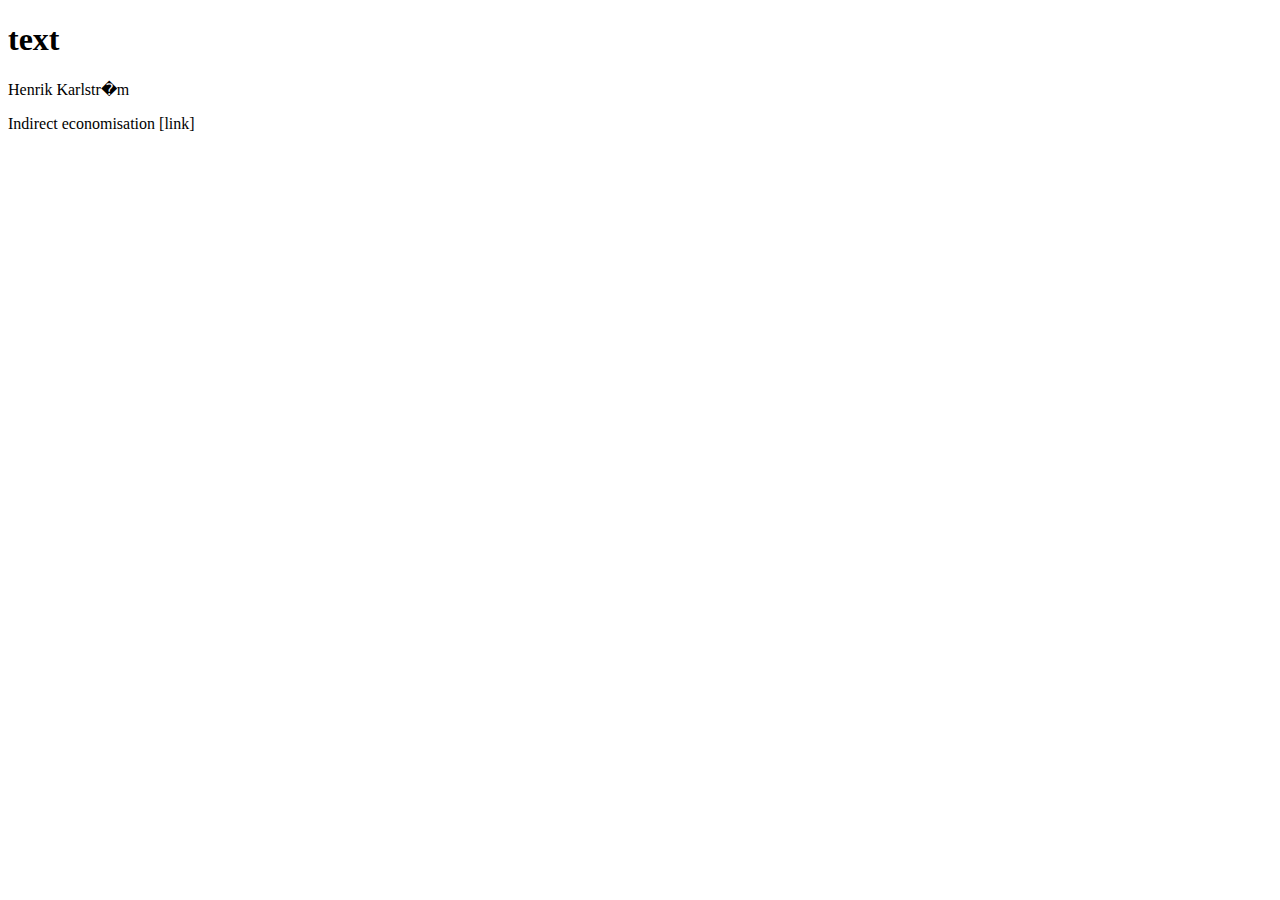
==== index.html @ 2d2048d0 "testing" ====
<!DOCTYPE html>
<head>
<meta charset="utf-8"/>
  <title>Envisioned CSS</title>
  <link rel="stylesheet" href="css/envisioned.css"/>
  <link rel="stylesheet" href="css/tablesaw-stackonly.css"/>
  <meta name="viewport" content="width=device-width, initial-scale=1">
</head>
<body>
<h1>text</h1>
<subtitle>Henrik Karlstr�m</subtitle>
<p>Indirect economisation [link]</p>
</body>
</html>
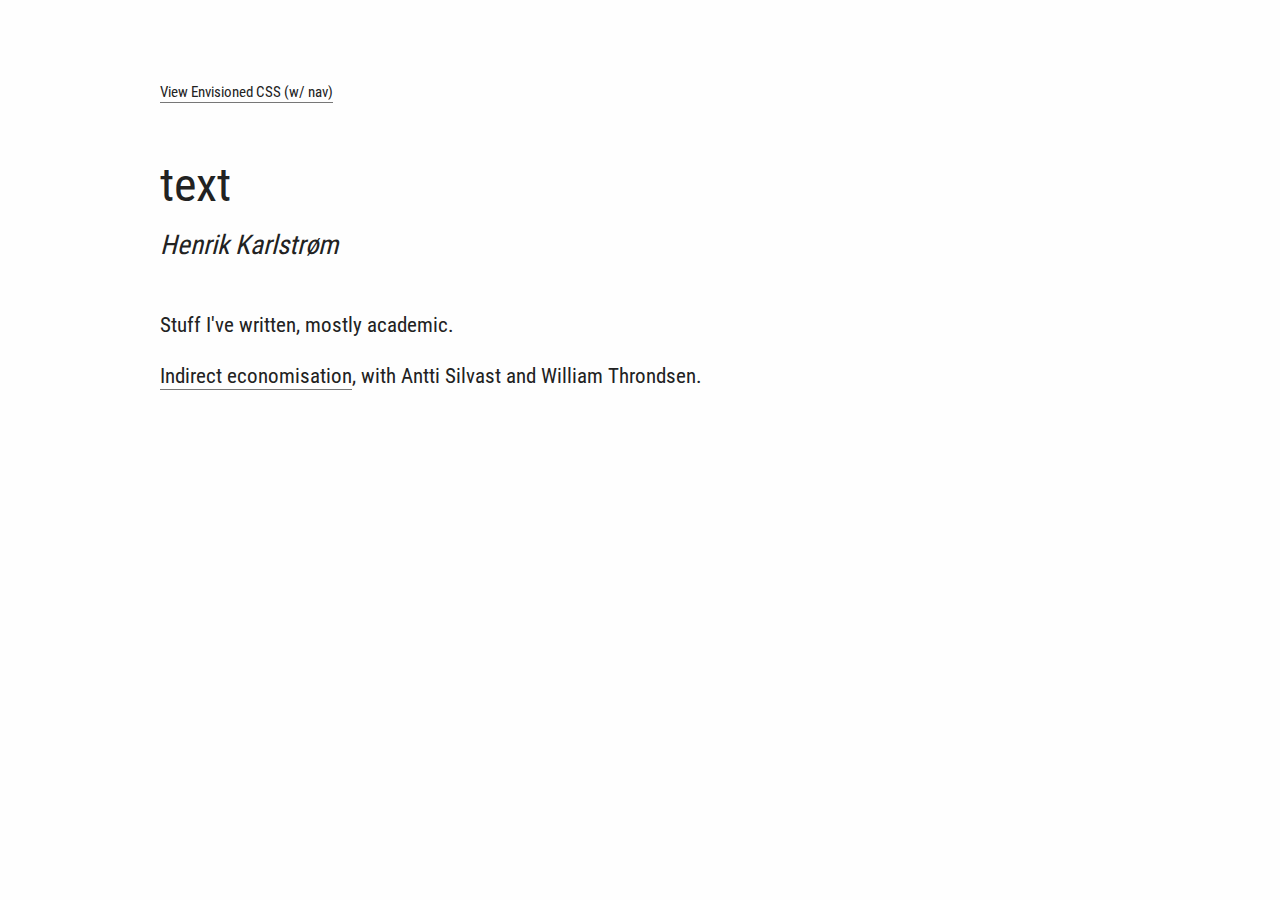
==== commit 6d2f438c: "newtest" ====
--- a/index.html
+++ b/index.html
@@ -1,14 +1,24 @@
-<!DOCTYPE html>
+﻿<!DOCTYPE html>
+<head lang="en">
 <head>
-<meta charset="utf-8"/>
+  <meta charset="utf-16"/>
   <title>Envisioned CSS</title>
   <link rel="stylesheet" href="css/envisioned.css"/>
   <link rel="stylesheet" href="css/tablesaw-stackonly.css"/>
   <meta name="viewport" content="width=device-width, initial-scale=1">
 </head>
 <body>
-<h1>text</h1>
-<subtitle>Henrik Karlstr�m</subtitle>
-<p>Indirect economisation [link]</p>
+  <article>
+  <a href="with-nav.html" target="_blank">View Envisioned CSS (w/ nav)</a>
+    <h1>text</h1>
+    <subtitle>Henrik Karlstrøm</subtitle>
+    <section>
+      <p>Stuff I've written, mostly academic.</p> 
+      <p><a href="/indecon.html">Indirect economisation</a>, with Antti Silvast and William Throndsen.
+    </section>
+</article>
+    
+<script src="js/jquery.js"></script>
+<script src="js/tablesaw-stackonly.js"></script>
 </body>
-</html>+</html>
--- a/css/envisioned.css
+++ b/css/envisioned.css
@@ -0,0 +1,227 @@
+@charset "utf-8";
+/* Documentation Boilerplate */
+
+@font-face {
+  font-family: "Roboto";
+  src: url("../font/roboto/Roboto-Regular.ttf");
+  font-weight: 400; }
+
+@font-face {
+  font-family: "Roboto Mono";
+  src: url("../font/roboto/RobotoMono-Regular.ttf");
+  font-weight: 400; }
+
+@font-face {
+  font-family: "Roboto Condensed";
+  src: url("../font/roboto/RobotoCondensed-Regular.ttf");
+  font-weight: 400; }
+
+html { font-size: 15px; }
+
+body { width: 87.5%;
+       margin-left: auto;
+       margin-right: auto;
+       padding-left: 12.5%;
+	   font-family: 'Roboto Condensed', Arial, Helvetica, sans-serif;
+       background-color: #fefefe;
+       color: #222;
+       max-width: 1400px;
+       counter-reset: sidenote-counter; }
+
+h1 { font-weight: 400;
+     margin-top: 4rem;
+     margin-bottom: 1.5rem;
+     font-size: 3.2rem;
+     line-height: 1; }
+
+h2 { font-style: italic;
+     font-weight: 400;
+     margin-top: 2.1rem;
+     margin-bottom: 0;
+     font-size: 2.2rem;
+     line-height: 1; }
+
+h3 { font-style: italic;
+     font-weight: 400;
+     font-size: 1.7rem;
+     margin-top: 2rem;
+     margin-bottom: 0;
+     line-height: 1; }
+
+subtitle { font-style: italic;
+           margin-top: 1rem;
+           margin-bottom: 1rem;
+           font-size: 1.8rem;
+           display: block;
+           line-height: 1; }
+
+table { width: 98%;
+        text-align: right;
+        font-size: 1.2rem;
+        line-height: 1.4;
+        margin: 1.4rem 1%;
+        border-collapse: separate;
+        border-spacing: 0 5px;
+        -webkit-font-feature-settings: 'tnum'; /* This is technically redundant */
+        -moz-font-feature-settings: 'tnum';
+        -ms-font-feature-settings: 'tnum'; }
+
+thead th { border-bottom: 1px solid #AAAAAA;
+           font-weight: 400;
+           border-collapse: separate;
+           border-spacing: 5px 5px; }
+
+td.text { text-align: left; }
+
+span.table-label { padding-top: 8px; } /* to maintain height relative to table header row */
+
+article { position: relative;
+          padding: 5rem 0rem; }
+
+section { padding-top: 1rem;
+          padding-bottom: 1rem; }
+
+p, ol, ul { font-size: 1.4rem; }
+
+p { line-height: 2rem;
+    margin-top: 1.4rem;
+    margin-bottom: 1.4rem;
+    padding-right: 0;
+    vertical-align: baseline; }
+
+blockquote p { font-size: 1.1rem;
+               width: 50%; }
+
+blockquote footer { width: 50%;
+                    text-align: right; }
+
+ul { list-style-type: none; }
+
+li { padding: 0.5rem 0; }
+
+figure { -webkit-margin-start: 0;
+         -webkit-margin-end: 0; }
+
+figcaption { float: right;
+             clear: right;
+             margin-right: 18.5%;
+             margin-top: 0;
+             margin-bottom: 0;
+             font-size: 1.0rem;
+             line-height: 1.6;
+             vertical-align: baseline;
+             position: relative; }
+
+figure.fullwidth figcaption { margin-right: 24%; }
+
+a { color: #222;
+    text-decoration: none;
+    border-bottom: 1px solid #777;
+    padding-bottom: 1px; }
+
+img { max-width: 100%; }
+
+.sidenote, .marginnote { float:right;
+                         clear: right;
+                         margin-right: -60%;
+                         width: 50%;
+                         margin-top: 0;
+                         margin-bottom: 0;
+                         font-size: 1.0rem;
+                         line-height: 1.6;
+                         vertical-align: baseline;
+                         position: relative; }
+
+.table-caption { float:right;
+                 clear:right;
+                 margin-right: -60%;
+                 width: 50%;
+                 margin-top: 0;
+                 margin-bottom: 0;
+                 font-size: 1.0rem;
+                 line-height: 1.6; }
+
+.sidenote-number { counter-increment: sidenote-counter; }
+
+.sidenote-number:after, .sidenote:before { content: counter(sidenote-counter) " ";
+                                           position: relative;
+                                           vertical-align: baseline;
+                                           color: #f00000; }
+
+.sidenote-number:after { content: counter(sidenote-counter); 
+                         font-size: 0.9rem;
+                         top: -0.5rem;
+                         left: 0.1rem; }
+
+.sidenote:before { content: counter(sidenote-counter) ". ";
+                   position: absolute;
+                   /* 100% refers to the computed width of the number, so this transform
+                    * shifts the number just outside the left edge of the sidenote box,
+                    * with a buffer of 0.25rem, no matter how many digits the number has. */
+                   -webkit-transform: translateX(-100%) translateX(-0.25rem);
+                   -ms-transform: translateX(-100%) translateX(-0.25rem);
+                   transform: translateX(-100%) translateX(-0.25rem); }
+
+p, footer, pre.code, div.table-wrapper { width: 55%; }
+
+@media screen and (max-width: 760px) { p, footer, pre.code { width: 90%; }
+                                       blockquote p, blockquote footer { width: 90%; }}
+
+.code { font-family: 'Roboto Mono',;
+        color: #222;
+        font-size: 1.125rem;
+        line-height: 1.6; }
+
+h1 .code, h2 .code, h3 .code { font-size: 0.80em; }
+
+.marginnote .code, .sidenote .code { font-size: 1rem; }
+
+pre.code { padding: 0 0 0 2em;
+           overflow-x: scroll; }
+
+.fullwidth { max-width: 95%; }
+
+span.newthought { font-variant: small-caps;
+                  font-size: 1.2em; }
+
+input.margin-toggle { display: none; }
+
+label.sidenote-number { display: inline; }
+
+label.margin-toggle:not(.sidenote-number) { display: none; color: #ccc; }
+
+@media(max-width: 760px) { label.margin-toggle:not(.sidenote-number) { display: inline; }
+                           .sidenote, .marginnote { display: none; }
+                           .margin-toggle:checked + .sidenote, 
+                           .margin-toggle:checked + .marginnote { display: block;
+                                                                  float: left;
+                                                                  left: 1rem;
+                                                                  clear: both;
+                                                                  width: 95%;
+                                                                  margin: 1rem 2.5%;
+                                                                  vertical-align: baseline;
+                                                                  position: relative; }
+                           label { cursor: pointer; }
+                           pre.code { padding: 0; }
+                           .table-caption { display: block;
+                                            float:none;
+                                            clear: both;
+                                            width: 100%;
+											top: -3px;
+                                            margin-top: 2rem;
+                                            margin-bottom: 1rem;
+
+                                            vertical-align: baseline;
+                                            position: relative; }
+                           table { width: 100%; }
+                           img { width: 100%; } }
+						   
+.latex sub, .latex sup { text-transform: uppercase; }
+
+.latex sub { vertical-align: -0.2rem;
+             margin-left: -0.1667rem;
+             margin-right: -0.125rem; }
+
+.latex sup { vertical-align: 0.2rem;
+             margin-left: -0.36rem;
+             margin-right: -0.15rem; }--- a/css/tablesaw-stackonly.css
+++ b/css/tablesaw-stackonly.css
@@ -0,0 +1,150 @@
+/*! Tablesaw - v1.0.5 - 2015-02-19
+* https://github.com/filamentgroup/tablesaw
+* Copyright (c) 2015 Filament Group; Licensed MIT */
+
+table.tablesaw {
+  empty-cells: show;
+  max-width: 100%;
+  width: 100%;
+}
+
+.tablesaw {
+  border-collapse: collapse;
+  width: 100%;
+}
+
+/* Structure */
+
+.tablesaw {
+  border: 0;
+  padding: 0;
+}
+
+.tablesaw th,
+.tablesaw td {
+  -webkit-box-sizing: border-box;
+  -moz-box-sizing: border-box;
+  box-sizing: border-box;
+  padding: .5em .7em;
+}
+
+.tablesaw thead tr:first-child th {
+  padding-top: .9em;
+  padding-bottom: .7em;
+}
+
+/* Table rows have a gray bottom stroke by default */
+
+.tablesaw-stack tbody tr {
+  border-bottom: 1px solid #dfdfdf;
+}
+
+.tablesaw-stack td .tablesaw-cell-label,
+.tablesaw-stack th .tablesaw-cell-label {
+  display: none;
+}
+
+/* Mobile first styles: Begin with the stacked presentation at narrow widths */
+
+@media only all {
+  /* Show the table cells as a block level element */
+
+  .tablesaw-stack td,
+  .tablesaw-stack th {
+    text-align: left;
+    display: block;
+  }
+
+  .tablesaw-stack tr {
+    clear: both;
+    display: table-row;
+  }
+
+  /* Make the label elements a percentage width */
+
+  .tablesaw-stack td .tablesaw-cell-label,
+  .tablesaw-stack th .tablesaw-cell-label {
+    display: block;
+    padding: 0 .6em 0 0;
+    width: 30%;
+    display: inline-block;
+  }
+
+  /* For grouped headers, have a different style to visually separate the levels by classing the first label in each col group */
+
+  .tablesaw-stack th .tablesaw-cell-label-top,
+  .tablesaw-stack td .tablesaw-cell-label-top {
+    display: block;
+    padding: .4em 0;
+    margin: .4em 0;
+  }
+
+  .tablesaw-cell-label {
+    display: block;
+  }
+
+  /* Avoid double strokes when stacked */
+
+  .tablesaw-stack tbody th.group {
+    margin-top: -1px;
+  }
+
+  /* Avoid double strokes when stacked */
+
+  .tablesaw-stack th.group b.tablesaw-cell-label {
+    display: none !important;
+  }
+}
+
+@media (max-width: 39.9375em) {
+  .tablesaw-stack thead td,
+  .tablesaw-stack thead th {
+    display: none;
+  }
+
+  .tablesaw-stack tbody td,
+  .tablesaw-stack tbody th {
+    clear: left;
+    float: left;
+    width: 100%;
+  }
+
+  .tablesaw-cell-label {
+    vertical-align: top;
+  }
+
+  .tablesaw-cell-content {
+    max-width: 67%;
+    display: inline-block;
+  }
+
+  .tablesaw-stack td:empty,
+  .tablesaw-stack th:empty {
+    display: none;
+  }
+}
+
+/* Media query to show as a standard table at 560px (35em x 16px) or wider */
+
+@media (min-width: 40em) {
+  .tablesaw-stack tr {
+    display: table-row;
+  }
+
+  /* Show the table header rows */
+
+  .tablesaw-stack td,
+  .tablesaw-stack th,
+  .tablesaw-stack thead td,
+  .tablesaw-stack thead th {
+    display: table-cell;
+    margin: 0;
+  }
+
+  /* Hide the labels in each cell */
+
+  .tablesaw-stack td .tablesaw-cell-label,
+  .tablesaw-stack th .tablesaw-cell-label {
+    display: none !important;
+  }
+}
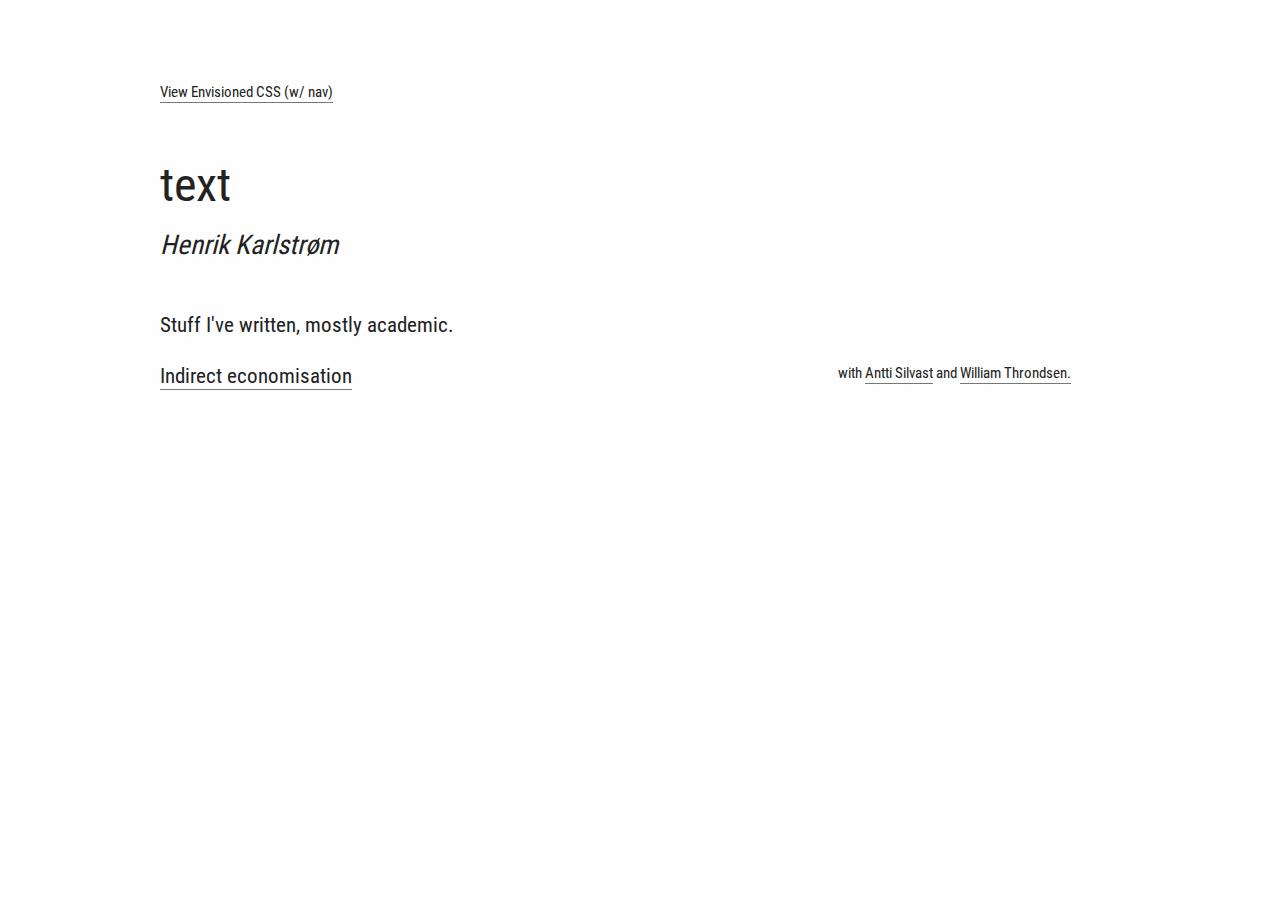
==== commit b1bdf196: "opp" ====
--- a/index.html
+++ b/index.html
@@ -14,7 +14,7 @@
     <subtitle>Henrik Karlstrøm</subtitle>
     <section>
       <p>Stuff I've written, mostly academic.</p> 
-      <p><a href="/indecon.html">Indirect economisation</a>, with Antti Silvast and William Throndsen.
+      <p><a href="/indecon.html">Indirect economisation</a><label for="1" class="margin-toggle"></label><input type="checkbox" id="1" class="margin-toggle"/><span class="marginnote">with <a href="http://www.stis.ed.ac.uk/people/academic_staff/antti_silvast">Antti Silvast</a> and <a href="https://www.ntnu.edu/employees/william.throndsen">William Throndsen.</a></span>
     </section>
 </article>
     
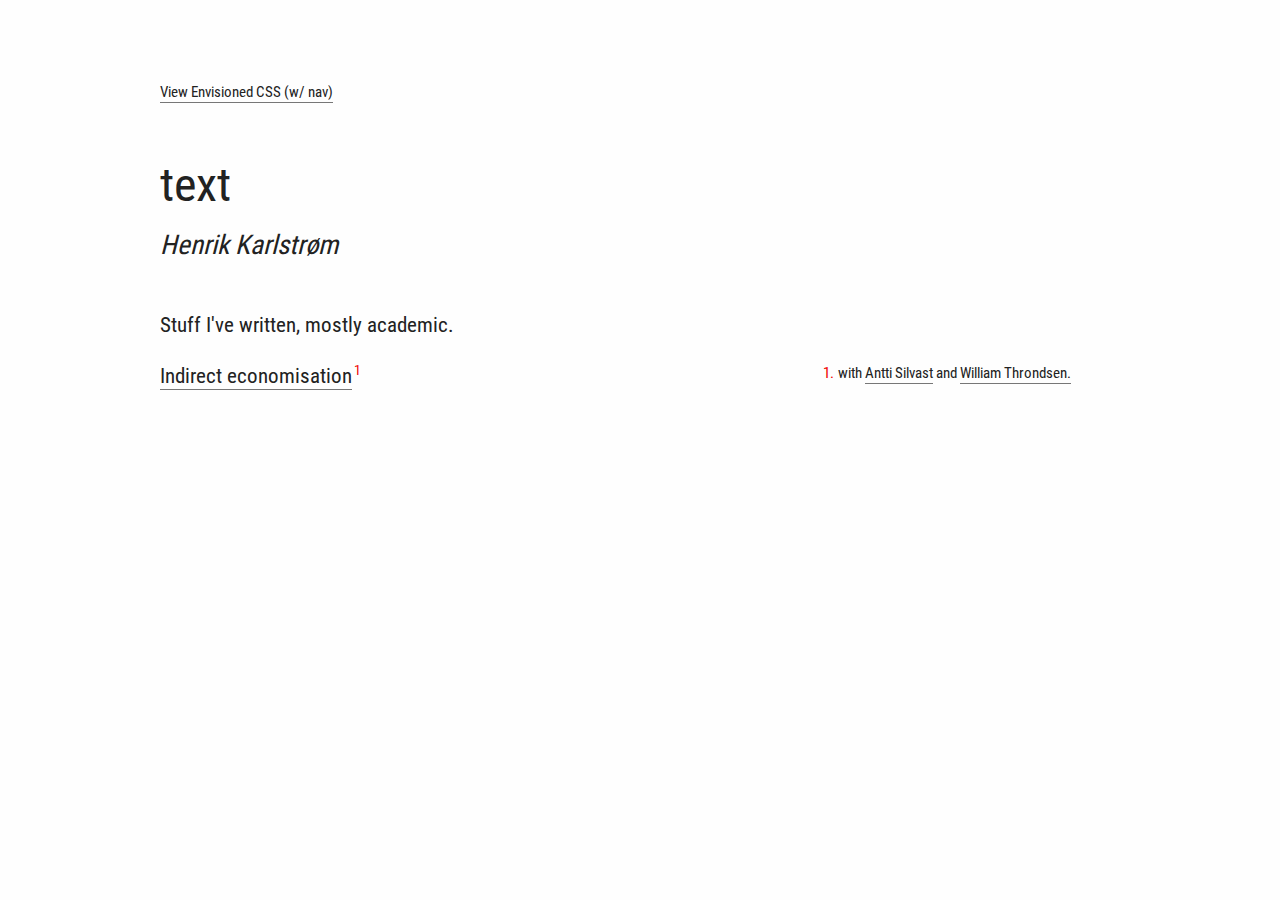
==== commit a6ed50b5: "up" ====
--- a/index.html
+++ b/index.html
@@ -14,7 +14,7 @@
     <subtitle>Henrik Karlstrøm</subtitle>
     <section>
       <p>Stuff I've written, mostly academic.</p> 
-      <p><a href="/indecon.html">Indirect economisation</a><label for="1" class="margin-toggle"></label><input type="checkbox" id="1" class="margin-toggle"/><span class="marginnote">with <a href="http://www.stis.ed.ac.uk/people/academic_staff/antti_silvast">Antti Silvast</a> and <a href="https://www.ntnu.edu/employees/william.throndsen">William Throndsen.</a></span>
+      <p><a href="/indecon.html">Indirect economisation</a><label for="1" class="margin-toggle sidenote-number"></label><input type="checkbox" id="1" class="margin-toggle"/><span class="sidenote">with <a href="http://www.stis.ed.ac.uk/people/academic_staff/antti_silvast">Antti Silvast</a> and <a href="https://www.ntnu.edu/employees/william.throndsen">William Throndsen.</a></span>
     </section>
 </article>
     
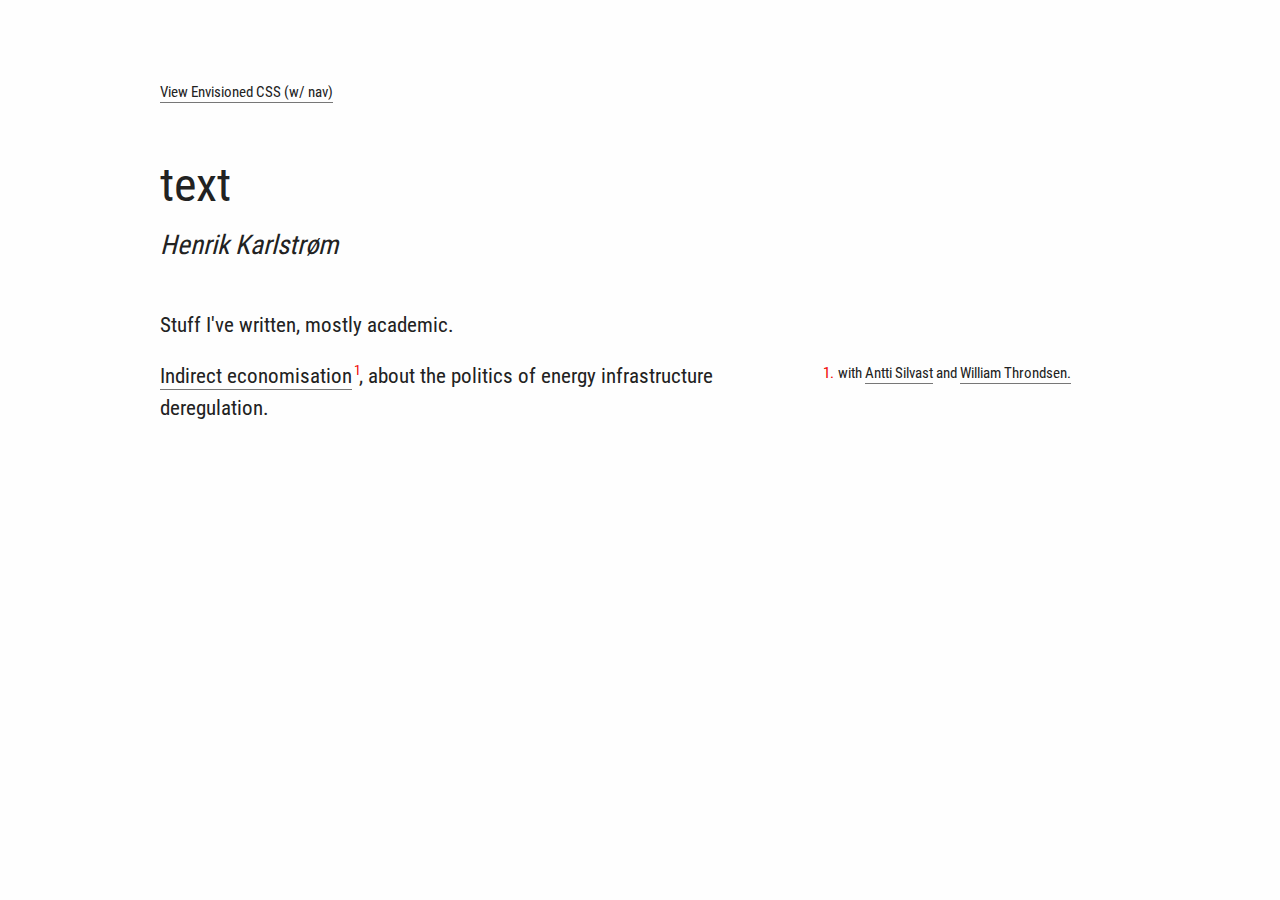
==== commit ea429dcf: "c" ====
--- a/index.html
+++ b/index.html
@@ -14,7 +14,7 @@
     <subtitle>Henrik Karlstrøm</subtitle>
     <section>
       <p>Stuff I've written, mostly academic.</p> 
-      <p><a href="/indecon.html">Indirect economisation</a><label for="1" class="margin-toggle sidenote-number"></label><input type="checkbox" id="1" class="margin-toggle"/><span class="sidenote">with <a href="http://www.stis.ed.ac.uk/people/academic_staff/antti_silvast">Antti Silvast</a> and <a href="https://www.ntnu.edu/employees/william.throndsen">William Throndsen.</a></span>
+      <p><a href="/indecon.html">Indirect economisation</a><label for="1" class="margin-toggle sidenote-number"></label><input type="checkbox" id="1" class="margin-toggle"/><span class="sidenote">with <a href="http://www.stis.ed.ac.uk/people/academic_staff/antti_silvast">Antti Silvast</a> and <a href="https://www.ntnu.edu/employees/william.throndsen">William Throndsen.</a></span>, about the politics of energy infrastructure deregulation.
     </section>
 </article>
     
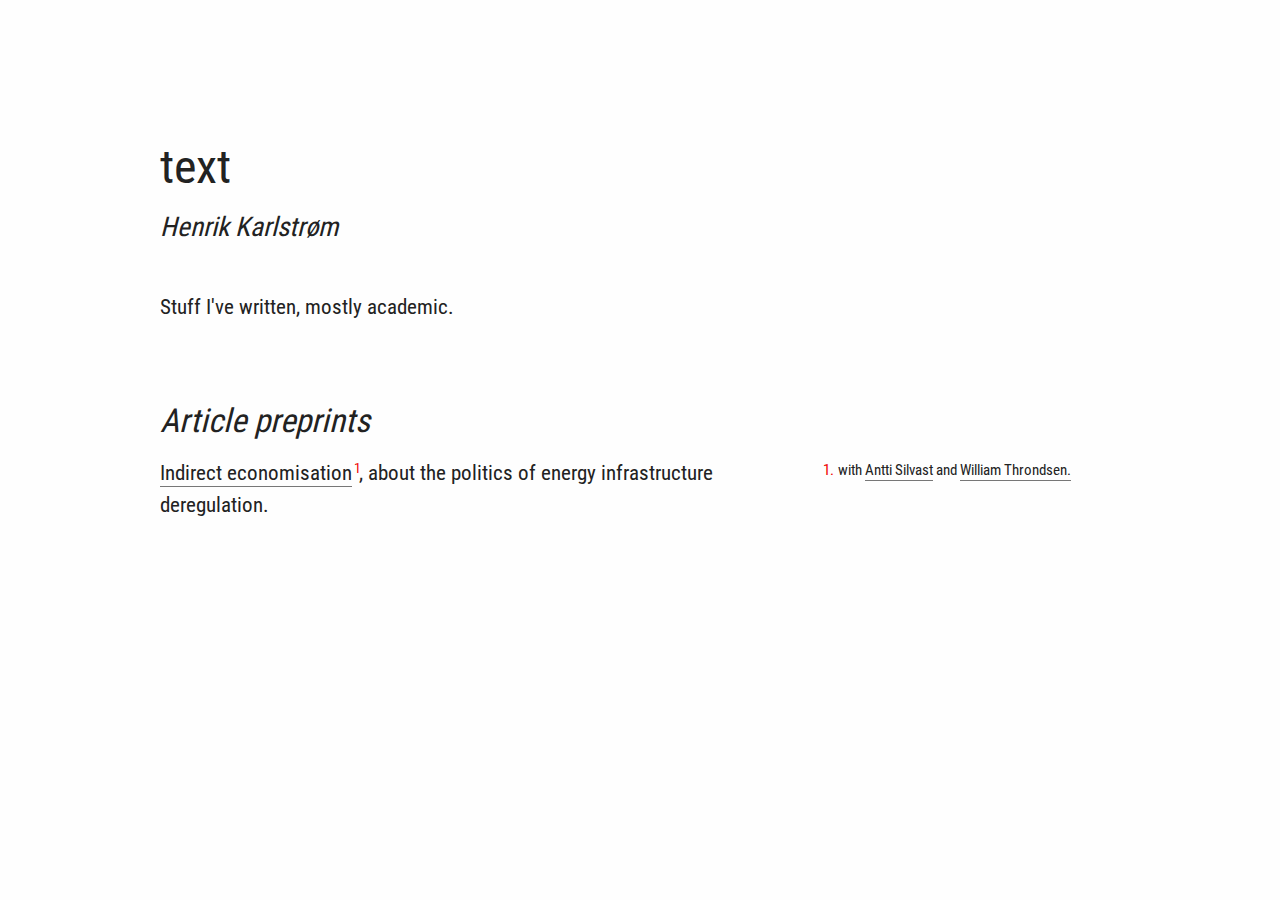
==== commit d3a35df5: "a" ====
--- a/index.html
+++ b/index.html
@@ -2,18 +2,20 @@
 <head lang="en">
 <head>
   <meta charset="utf-16"/>
-  <title>Envisioned CSS</title>
+  <title>Henrik Karlstrøm</title>
   <link rel="stylesheet" href="css/envisioned.css"/>
   <link rel="stylesheet" href="css/tablesaw-stackonly.css"/>
   <meta name="viewport" content="width=device-width, initial-scale=1">
 </head>
 <body>
   <article>
-  <a href="with-nav.html" target="_blank">View Envisioned CSS (w/ nav)</a>
     <h1>text</h1>
     <subtitle>Henrik Karlstrøm</subtitle>
     <section>
-      <p>Stuff I've written, mostly academic.</p> 
+      <p>Stuff I've written, mostly academic.</p>
+    </section>
+    <section>
+      <h2>Article preprints</h2>
       <p><a href="/indecon.html">Indirect economisation</a><label for="1" class="margin-toggle sidenote-number"></label><input type="checkbox" id="1" class="margin-toggle"/><span class="sidenote">with <a href="http://www.stis.ed.ac.uk/people/academic_staff/antti_silvast">Antti Silvast</a> and <a href="https://www.ntnu.edu/employees/william.throndsen">William Throndsen.</a></span>, about the politics of energy infrastructure deregulation.
     </section>
 </article>
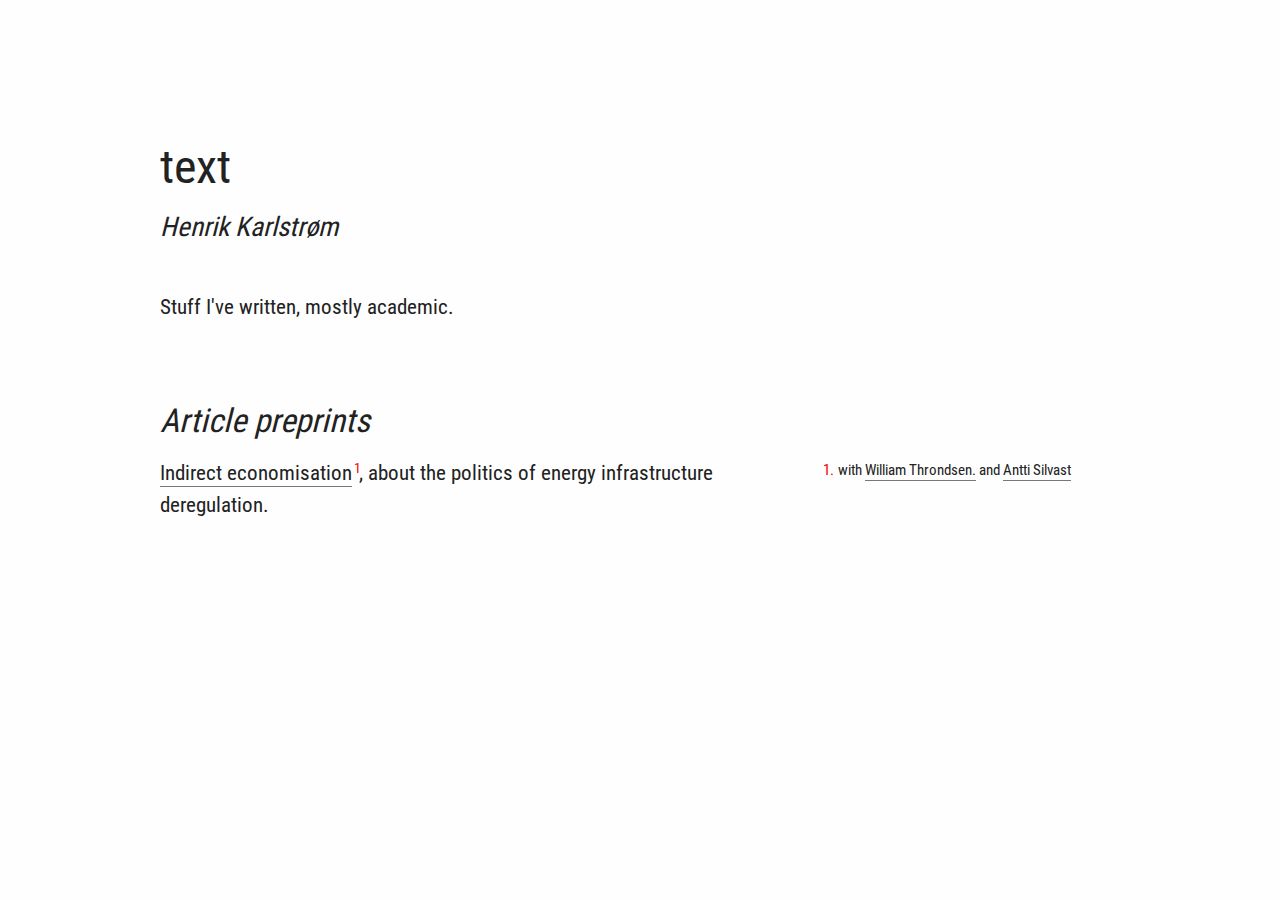
==== commit 9b5f838a: "kveld" ====
--- a/index.html
+++ b/index.html
@@ -16,7 +16,7 @@
     </section>
     <section>
       <h2>Article preprints</h2>
-      <p><a href="/indecon.html">Indirect economisation</a><label for="1" class="margin-toggle sidenote-number"></label><input type="checkbox" id="1" class="margin-toggle"/><span class="sidenote">with <a href="http://www.stis.ed.ac.uk/people/academic_staff/antti_silvast">Antti Silvast</a> and <a href="https://www.ntnu.edu/employees/william.throndsen">William Throndsen.</a></span>, about the politics of energy infrastructure deregulation.
+      <p><a href="/indecon.html">Indirect economisation</a><label for="1" class="margin-toggle sidenote-number"></label><input type="checkbox" id="1" class="margin-toggle"/><span class="sidenote">with <a href="https://www.ntnu.edu/employees/william.throndsen">William Throndsen.</a> and  <a href="http://www.stis.ed.ac.uk/people/academic_staff/antti_silvast">Antti Silvast</a></span>, about the politics of energy infrastructure deregulation.
     </section>
 </article>
     
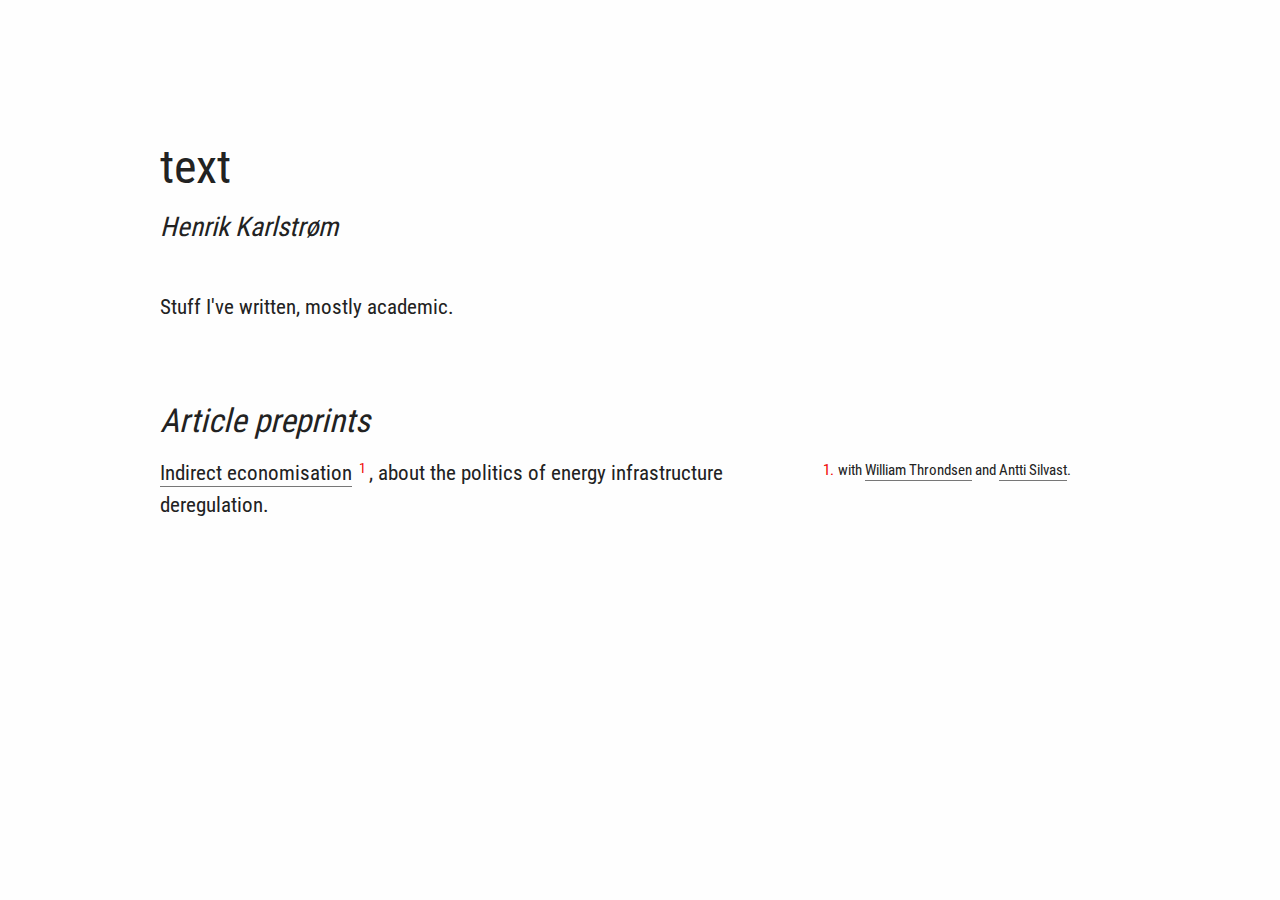
==== commit 4db70036: "natta" ====
--- a/index.html
+++ b/index.html
@@ -16,7 +16,13 @@
     </section>
     <section>
       <h2>Article preprints</h2>
-      <p><a href="/indecon.html">Indirect economisation</a><label for="1" class="margin-toggle sidenote-number"></label><input type="checkbox" id="1" class="margin-toggle"/><span class="sidenote">with <a href="https://www.ntnu.edu/employees/william.throndsen">William Throndsen.</a> and  <a href="http://www.stis.ed.ac.uk/people/academic_staff/antti_silvast">Antti Silvast</a></span>, about the politics of energy infrastructure deregulation.
+      <p><a href="/indecon.html">Indirect economisation</a>
+	<label for="1" class="margin-toggle sidenote-number"></label>
+	<input type="checkbox" id="1" class="margin-toggle"/>
+	<span class="sidenote">with <a href="https://www.ntnu.edu/employees/william.throndsen">William Throndsen</a> and 
+	<a href="http://www.stis.ed.ac.uk/people/academic_staff/antti_silvast">Antti Silvast</a>.
+	</span>
+	, about the politics of energy infrastructure deregulation.
     </section>
 </article>
     
